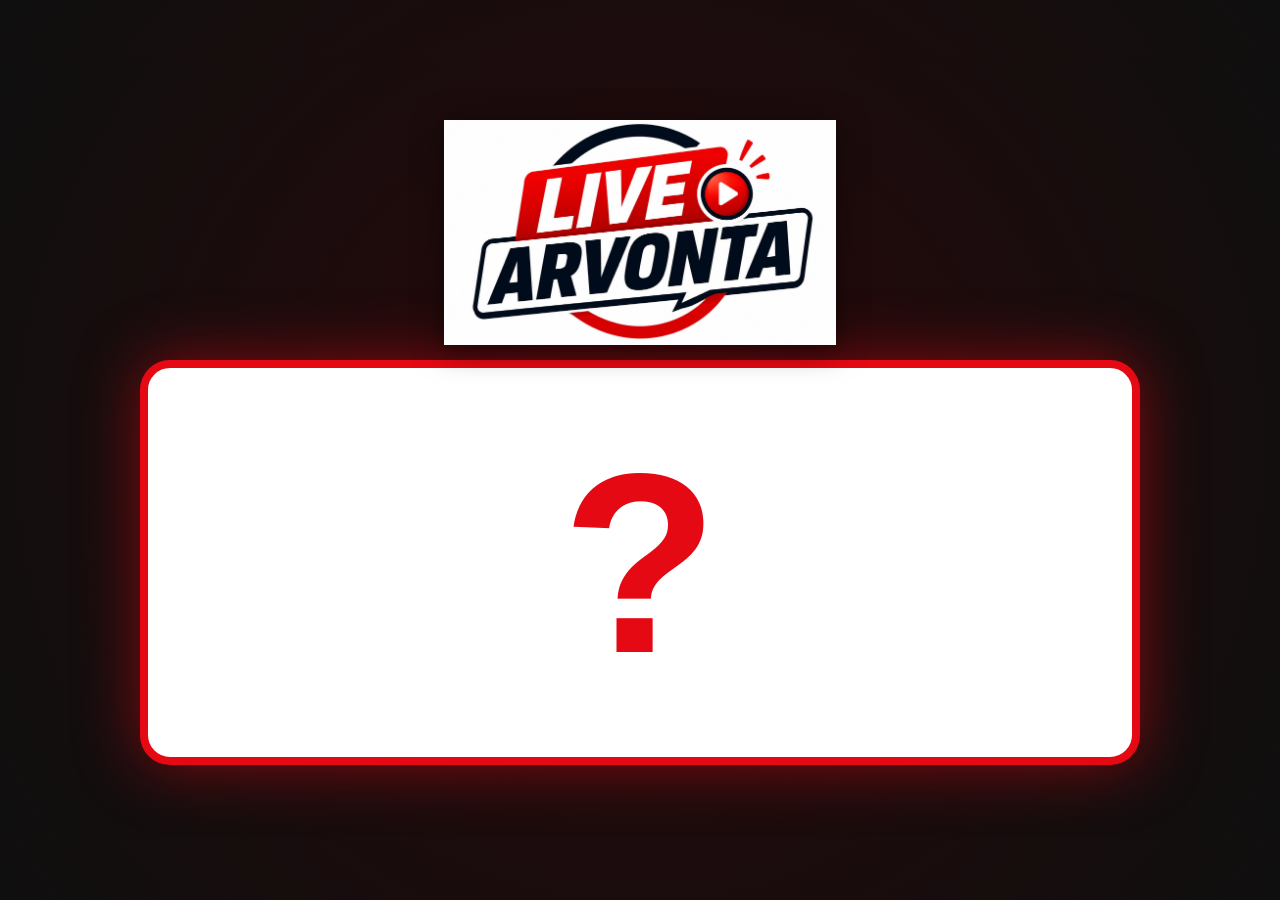
==== index.html @ 53963e55 "Initial commit" ====
<!DOCTYPE html>
<html lang="fi">
<head>
  <meta charset="UTF-8" />
  <title>Live Arvonta</title>
  <link rel="stylesheet" href="style.css" />
</head>
<body>

  <img src="dffcdba2-3519-47e8-8d09-11b95e4eebcf.JPG" alt="Logo" class="logo" />

  <div class="display-container">
    <div id="number-display">?</div>
  </div>

  <div></div>

  <script src="script.js"></script>
</body>
</html>
---- style.css ----
* {
  box-sizing: border-box;
  margin: 0;
  padding: 0;
}

body, html {
  width: 100vw;
  height: 100vh;
  overflow: hidden;
  background: radial-gradient(circle, #2a080a 0%, #0f0f0f 100%);
  display: flex;
  flex-direction: column;
  justify-content: space-between;
  align-items: center;
  padding: 60px 0;
  font-family: 'Segoe UI', Impact, Arial, sans-serif;
}

.logo {
  max-height: 25vh;
  width: auto;
  object-fit: contain;
  filter: drop-shadow(0 5px 15px rgba(0, 0, 0, 0.5));
}

.display-container {
  width: 85vw;
  max-width: 1000px;
  height: 45vh;
  background: #ffffff;
  border: 8px solid #e50914;
  border-radius: 30px;
  display: flex;
  justify-content: center;
  align-items: center;
  box-shadow: 0 0 60px rgba(229, 9, 20, 0.5);
}

#number-display {
  font-size: 16rem;
  font-weight: 900;
  color: #e50914;
  line-height: 1;
}

#number-display.winner {
  color: #b20710;
  animation: pulse 0.5s infinite alternate;
}

@keyframes pulse {
  0% { transform: scale(1); }
  100% { transform: scale(1.15); }
}
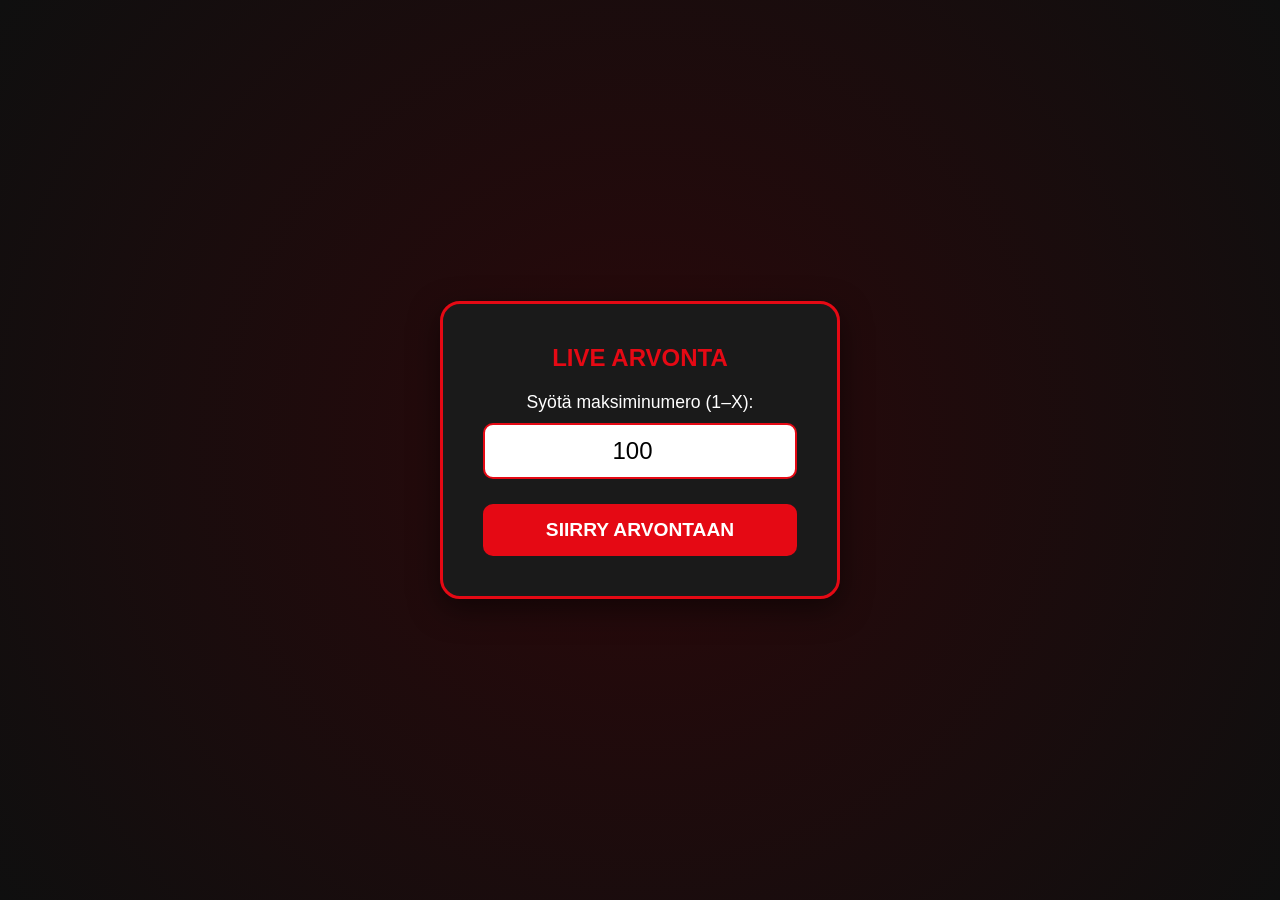
==== commit 9c9eb0c7: "Paivitetyt koodit" ====
--- a/index.html
+++ b/index.html
@@ -2,18 +2,32 @@
 <html lang="fi">
 <head>
   <meta charset="UTF-8" />
+  <meta name="viewport" content="width=device-width, initial-scale=1.0" />
   <title>Live Arvonta</title>
   <link rel="stylesheet" href="style.css" />
 </head>
 <body>
 
-  <img src="dffcdba2-3519-47e8-8d09-11b95e4eebcf.JPG" alt="Logo" class="logo" />
-
-  <div class="display-container">
-    <div id="number-display">?</div>
+  <!-- VAIHE 1: Numeron syöttö -->
+  <div id="step-setup" class="setup-container">
+    <div class="card">
+      <h2>LIVE ARVONTA</h2>
+      <label for="max-number">Syötä maksiminumero (1–X):</label>
+      <input type="number" id="max-number" value="100" min="1" />
+      <button id="start-btn">SIIRRY ARVONTAAN</button>
+    </div>
   </div>
 
-  <div></div>
+  <!-- VAIHE 2 & 3: Arvontaruutu -->
+  <div id="step-draw" class="draw-container hidden">
+    <img src="dffcdba2-3519-47e8-8d09-11b95e4eebcf.JPG" alt="Logo" class="logo" />
+
+    <div class="display-container" id="click-area">
+      <div id="number-display">?</div>
+    </div>
+
+    <div id="instruction-text" class="instruction">KLIKKAA NÄYTTÖÄ ALOITTAAKSESI ARVONNAN</div>
+  </div>
 
   <script src="script.js"></script>
 </body>
--- a/style.css
+++ b/style.css
@@ -9,16 +9,87 @@
   height: 100vh;
   overflow: hidden;
   background: radial-gradient(circle, #2a080a 0%, #0f0f0f 100%);
+  font-family: 'Segoe UI', Impact, Arial, sans-serif;
+  color: #ffffff;
+}
+
+.hidden {
+  display: none !important;
+}
+
+/* Vaihe 1: Asetukset */
+.setup-container {
+  width: 100%;
+  height: 100%;
+  display: flex;
+  justify-content: center;
+  align-items: center;
+}
+
+.card {
+  background: #1a1a1a;
+  padding: 40px;
+  border-radius: 20px;
+  border: 3px solid #e50914;
+  text-align: center;
+  width: 90%;
+  max-width: 400px;
+  box-shadow: 0 10px 30px rgba(0, 0, 0, 0.5);
+}
+
+.card h2 {
+  margin-bottom: 20px;
+  color: #e50914;
+}
+
+.card label {
+  display: block;
+  margin-bottom: 10px;
+  font-size: 1.1rem;
+}
+
+.card input {
+  width: 100%;
+  padding: 12px;
+  font-size: 1.5rem;
+  text-align: center;
+  border-radius: 10px;
+  border: 2px solid #e50914;
+  margin-bottom: 25px;
+  outline: none;
+}
+
+.card button {
+  width: 100%;
+  padding: 15px;
+  font-size: 1.2rem;
+  font-weight: bold;
+  background: #e50914;
+  color: #fff;
+  border: none;
+  border-radius: 10px;
+  cursor: pointer;
+  transition: background 0.2s;
+}
+
+.card button:hover {
+  background: #b20710;
+}
+
+/* Vaihe 2 & 3: Arvonta */
+.draw-container {
+  width: 100vw;
+  height: 100vh;
   display: flex;
   flex-direction: column;
   justify-content: space-between;
   align-items: center;
-  padding: 60px 0;
-  font-family: 'Segoe UI', Impact, Arial, sans-serif;
+  padding: 50px 0;
+  cursor: pointer;
 }
 
 .logo {
-  max-height: 25vh;
+  max-height: 22vh;
   width: auto;
   object-fit: contain;
   filter: drop-shadow(0 5px 15px rgba(0, 0, 0, 0.5));
@@ -49,7 +120,21 @@
   animation: pulse 0.5s infinite alternate;
 }
 
+.instruction {
+  font-size: 1.5rem;
+  font-weight: bold;
+  letter-spacing: 2px;
+  color: #ffffff;
+  opacity: 0.8;
+  animation: blink 1.5s infinite;
+}
+
 @keyframes pulse {
   0% { transform: scale(1); }
   100% { transform: scale(1.15); }
+}
+
+@keyframes blink {
+  0%, 100% { opacity: 0.3; }
+  50% { opacity: 1; }
 }
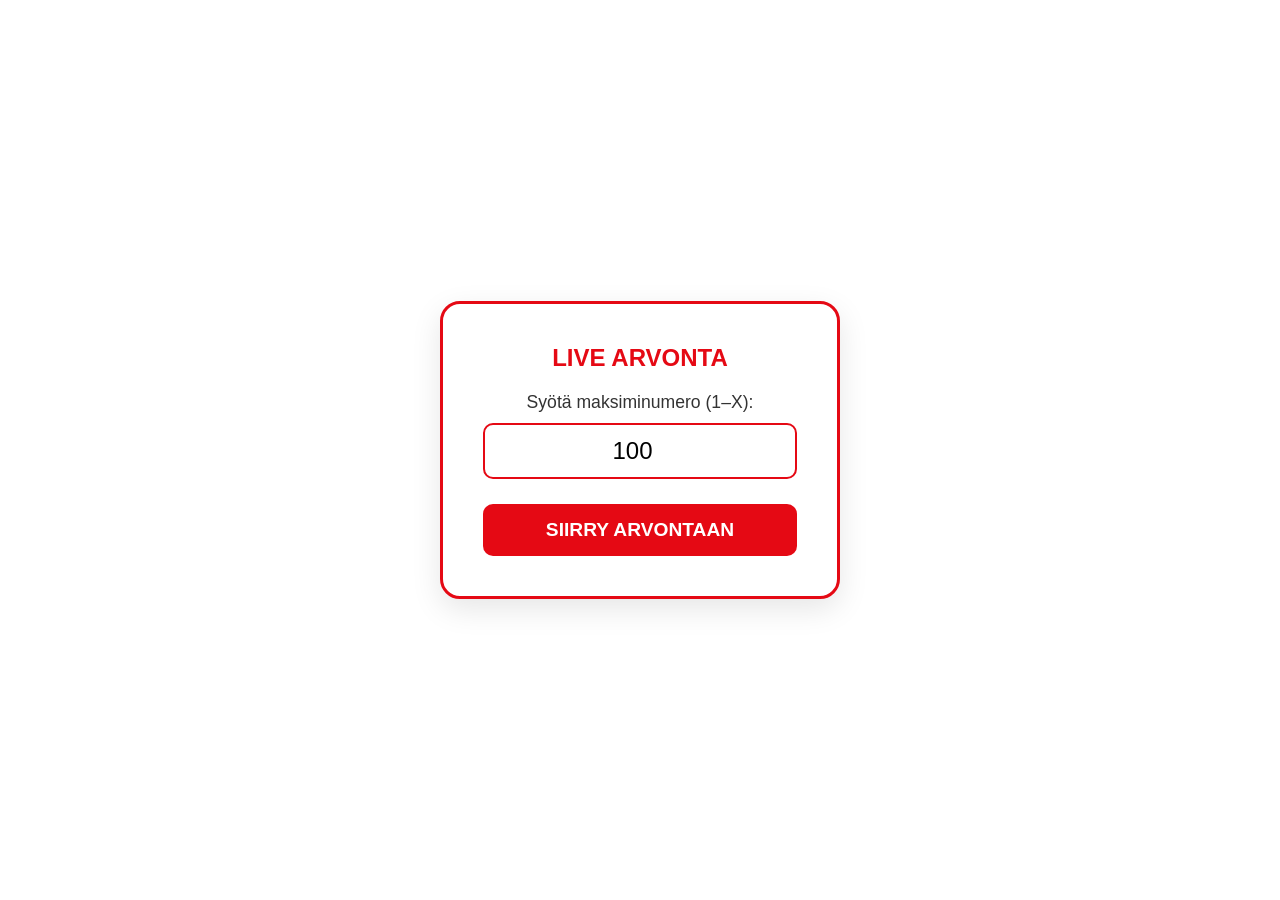
==== commit a8342696: "Paivitetyt koodit" ====
--- a/index.html
+++ b/index.html
@@ -26,7 +26,7 @@
       <div id="number-display">?</div>
     </div>
 
-    <div id="instruction-text" class="instruction">KLIKKAA NÄYTTÖÄ ALOITTAAKSESI ARVONNAN</div>
+    <div></div>
   </div>
 
   <script src="script.js"></script>
--- a/style.css
+++ b/style.css
@@ -8,9 +8,9 @@
   width: 100vw;
   height: 100vh;
   overflow: hidden;
-  background: radial-gradient(circle, #2a080a 0%, #0f0f0f 100%);
+  background-color: #ffffff;
   font-family: 'Segoe UI', Impact, Arial, sans-serif;
-  color: #ffffff;
+  color: #141414;
 }
 
 .hidden {
@@ -24,17 +24,18 @@
   display: flex;
   justify-content: center;
   align-items: center;
+  background-color: #ffffff;
 }
 
 .card {
-  background: #1a1a1a;
+  background: #ffffff;
   padding: 40px;
   border-radius: 20px;
   border: 3px solid #e50914;
   text-align: center;
   width: 90%;
   max-width: 400px;
-  box-shadow: 0 10px 30px rgba(0, 0, 0, 0.5);
+  box-shadow: 0 10px 30px rgba(0, 0, 0, 0.1);
 }
 
 .card h2 {
@@ -46,6 +47,7 @@
   display: block;
   margin-bottom: 10px;
   font-size: 1.1rem;
+  color: #333333;
 }
 
 .card input {
@@ -57,6 +59,8 @@
   border: 2px solid #e50914;
   margin-bottom: 25px;
   outline: none;
+  background-color: #ffffff;
+  color: #000000;
 }
 
 .card button {
@@ -65,7 +69,7 @@
   font-size: 1.2rem;
   font-weight: bold;
   background: #e50914;
-  color: #fff;
+  color: #ffffff;
   border: none;
   border-radius: 10px;
   cursor: pointer;
@@ -86,13 +90,13 @@
   align-items: center;
   padding: 50px 0;
   cursor: pointer;
+  background-color: #ffffff;
 }
 
 .logo {
   max-height: 22vh;
   width: auto;
   object-fit: contain;
-  filter: drop-shadow(0 5px 15px rgba(0, 0, 0, 0.5));
 }
 
 .display-container {
@@ -105,7 +109,7 @@
   display: flex;
   justify-content: center;
   align-items: center;
-  box-shadow: 0 0 60px rgba(229, 9, 20, 0.5);
+  box-shadow: 0 10px 40px rgba(229, 9, 20, 0.15);
 }
 
 #number-display {
@@ -120,21 +124,7 @@
   animation: pulse 0.5s infinite alternate;
 }
 
-.instruction {
-  font-size: 1.5rem;
-  font-weight: bold;
-  letter-spacing: 2px;
-  color: #ffffff;
-  opacity: 0.8;
-  animation: blink 1.5s infinite;
-}
-
 @keyframes pulse {
   0% { transform: scale(1); }
   100% { transform: scale(1.15); }
-}
-
-@keyframes blink {
-  0%, 100% { opacity: 0.3; }
-  50% { opacity: 1; }
 }
